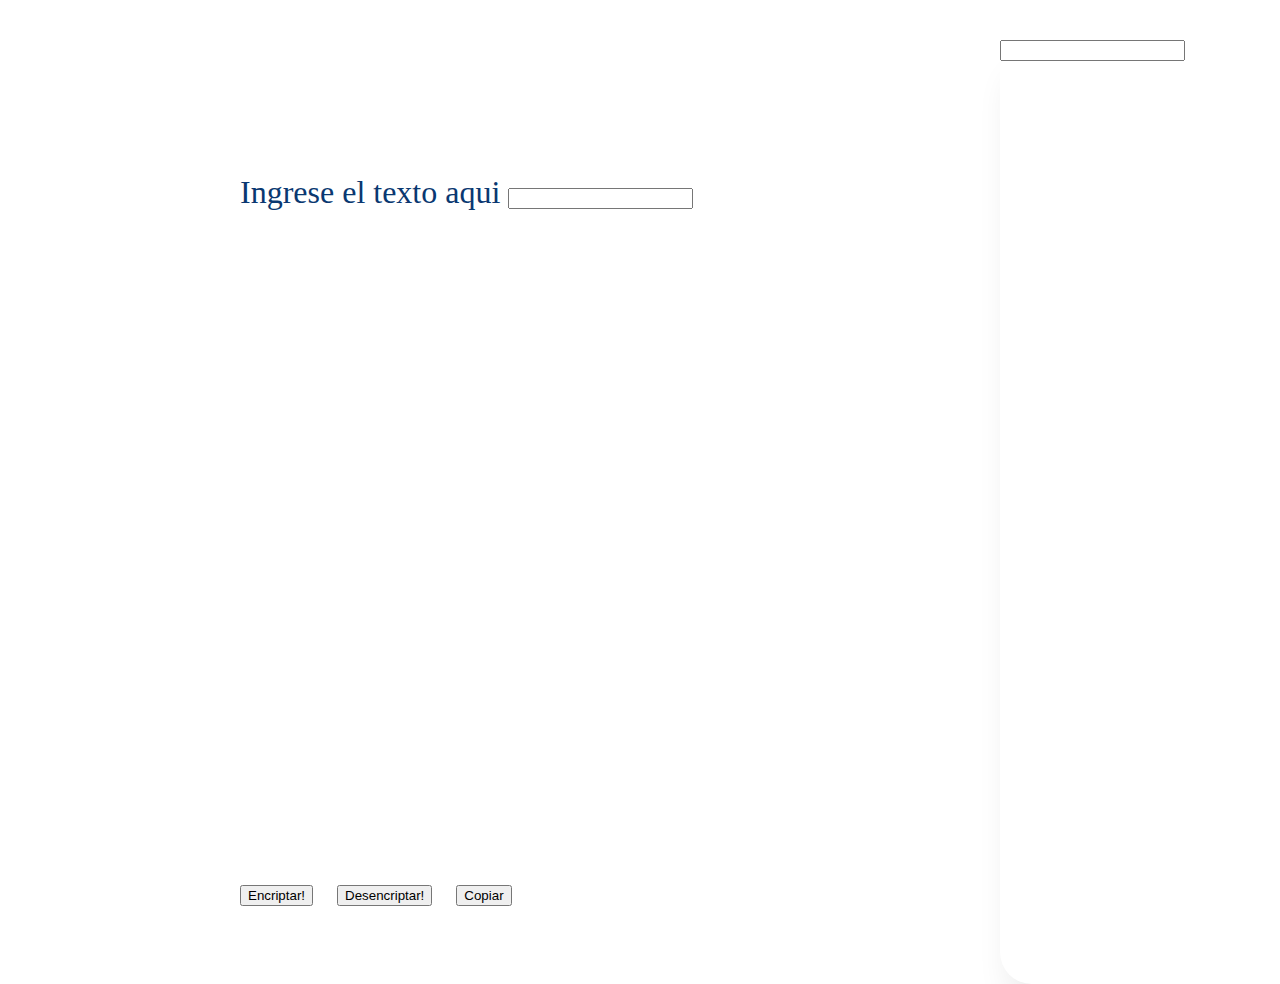
==== index.html @ e1270f03 "Creacion del documento css y anexo de imagenes (comiendo de css)" ====
<!DOCTYPE html>
<html lang="en">
<head>
    <meta charset="UTF-8">
    <meta http-equiv="X-UA-Compatible" content="IE=edge">
    <meta name="viewport" content="width=device-width, initial-scale=1.0">
    <title>Challenge ONE</title>
    <link rel="stylesheet" href="styles.css">
</head>
<body>
    <script src="ED.js"></script>
    <form action="">

        <div class="textArea">
            <label for="texto">Ingrese el texto aqui</label>
            <input type="text" id="texto">
        </div>

        <div class="areaSalida">
            <input type="text" id="salida" class="textoCopiado">
        </div>

        <div class="botones">
            <input type="button" value="Encriptar!" class="bEncriptar" onclick="encriptar()">
            <input type="button" value="Desencriptar!" onclick="desencriptar()">
            <input type="button" value="Copiar" class="copiar" id="botonCopiar" onclick="copiarPortapapeles()">
        </div>

    </form>
</body>
</html>
---- styles.css ----
.textArea{
    position: absolute;
    width: 680px;
    height: 288px;
    left: 240px;
    top: 168px;

    font-family: 'Inter';
    font-style: normal;
    font-weight: 400;
    font-size: 32px;
    line-height: 150%;
    /* or 48px */

    color: #0A3871;
}

.areaSalida{
    position: absolute;
    width: 400px;
    height: 944px;
    left: 1000px;
    top: 40px;

    /* White */

    background: #FFFFFF;
    /* shadow */

    box-shadow: 0px 24px 32px -8px rgba(0, 0, 0, 0.08);
    border-radius: 32px;
}

.botones{
    display: flex;
    flex-direction: row;
    align-items: flex-start;
    padding: 0px;
    gap: 24px;

    position: absolute;
    width: 680px;
    height: 67px;
    left: 240px;
    top: 885px;
}

.botones input bencriptar{
    /* Button */


    /* Auto layout */

    display: flex;
    flex-direction: row;
    align-items: flex-start;
    padding: 24px;
    gap: 8px;

    width: 328px;
    height: 67px;

    /* Dark blue/dark-blue-300 */

    background: #0A3871;
    border-radius: 24px;

    /* Inside auto layout */

    flex: none;
    order: 0;
    flex-grow: 0;
}
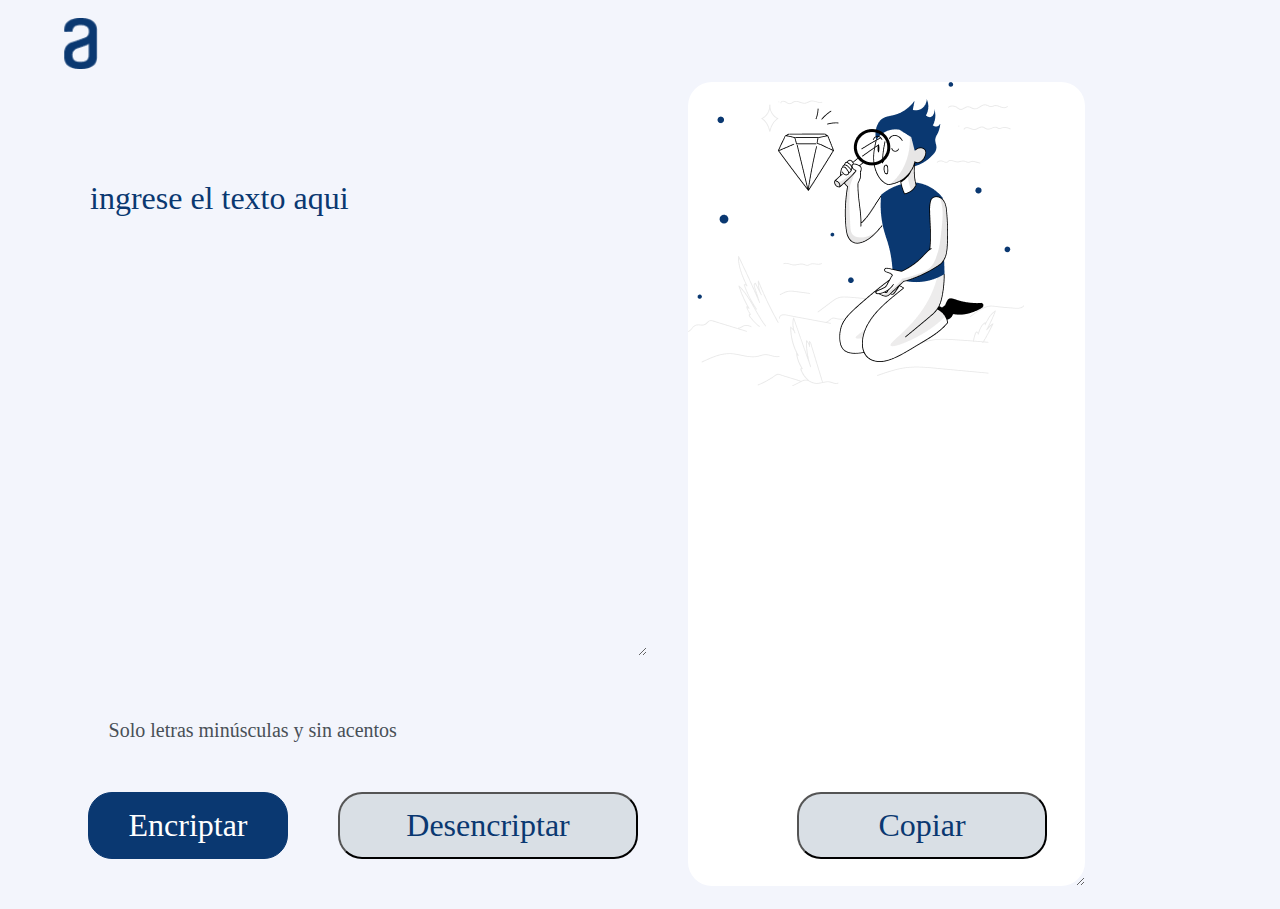
==== commit 44677c0b: "Estilo terminado" ====
--- a/index.html
+++ b/index.html
@@ -4,11 +4,40 @@
     <meta charset="UTF-8">
     <meta http-equiv="X-UA-Compatible" content="IE=edge">
     <meta name="viewport" content="width=device-width, initial-scale=1.0">
+    <link rel="stylesheet" href="styles.css">
+    <link rel="preconnect" href="https://fonts.googleapis.com">
+    <link rel="preconnect" href="https://fonts.gstatic.com" crossorigin>
+    <link href="https://fonts.googleapis.com/css2?family=Edu+VIC+WA+NT+Beginner&family=Roboto:ital,wght@1,500&display=swap" rel="stylesheet">
     <title>Challenge ONE</title>
-    <link rel="stylesheet" href="styles.css">
 </head>
 <body>
-    <script src="ED.js"></script>
+    <script src="script.js"></script>
+
+    <header>
+        <img src="Alura Challenge - Desafío 1 - Lógica/Logo.png" alt="Logo Alura" class="logo">
+    </header>
+
+    <main>
+        <section>
+            <textarea class="text-area" id="texto" cols="30" rows="10" placeholder="Ingrese el texto aqui"></textarea>
+            <div>
+                <h6 class="informacion">&#xF332; Solo letras minúsculas y sin acentos</h6>
+            </div>
+            <div class="botones">
+                <button class="bEncriptar" onclick="encriptar()">Encriptar</button>
+                <button class="bDesencriptar" onclick="desencriptar()">Desencriptar</button>
+            </div>
+        </section>
+            <textarea class="textoCopiado" id="salida" cols="20" rows="10"></textarea>
+            <div>
+                <button class="copiar" id="botonCopiar" onclick="copiarPortapapeles()">Copiar</button>
+            </div>
+        <section>
+
+        </section>
+    </main>
+    
+   <!--
     <form action="">
 
         <div class="textArea">
@@ -27,5 +56,6 @@
         </div>
 
     </form>
+   -->
 </body>
 </html>
--- a/styles.css
+++ b/styles.css
@@ -1,73 +1,92 @@
-.textArea{
-    position: absolute;
-    width: 680px;
-    height: 288px;
-    left: 240px;
-    top: 168px;
-
+*{
+    background: #F3F5FC; 
     font-family: 'Inter';
-    font-style: normal;
     font-weight: 400;
     font-size: 32px;
     line-height: 150%;
-    /* or 48px */
-
-    color: #0A3871;
 }
 
-.areaSalida{
-    position: absolute;
-    width: 400px;
-    height: 944px;
-    left: 1000px;
-    top: 40px;
+.logo{
+    padding-top: 10px;
+    margin-left: 10px;
+    width: 10%;
+}
 
-    /* White */
+main{
+    display: flex;
+    margin-bottom: 50px;
+    margin-left: 80px;
+}
 
-    background: #FFFFFF;
-    /* shadow */
+.text-area{
+    border: none;
+    color: #0A3871;
+    margin-top: 90px;
+    text-transform: lowercase;
+}
+::placeholder{ color: #0A3871;}
+ .text-area:focus{
+    outline: none;
+ }
 
-    box-shadow: 0px 24px 32px -8px rgba(0, 0, 0, 0.08);
-    border-radius: 32px;
+ .textoCopiado{
+    background: white;
+    background-image: url("Alura Challenge - Desafío 1 - Lógica/Muñeco.png");
+    background-repeat: no-repeat;
+    border: none;
+    border-radius: 24px;
+    color: #0A3871;
+    height: 800px;
+    margin-left: 600px;
+    padding-left: 20px;
+    position: fixed;
+}
+
+.textoCopiado:focus{
+    outline: none;
 }
 
 .botones{
     display: flex;
-    flex-direction: row;
-    align-items: flex-start;
-    padding: 0px;
-    gap: 24px;
-
-    position: absolute;
-    width: 680px;
-    height: 67px;
-    left: 240px;
-    top: 885px;
+    margin-top: 18px;
 }
 
-.botones input bencriptar{
-    /* Button */
+.bEncriptar{
+    background-color: #0A3871;
+    border: 1px solid #0A3871;
+    border-radius: 24px;
+    color: white;
+    cursor: pointer;
+    height: 67px;
+    width: 200px;
+}
 
+.bDesencriptar{
+    background-color: #d9dfe5;
+    border-radius: 24px;
+    color: #0A3871;
+    cursor: pointer;
+    height: 67px;
+    margin-left: 250px;
+    position: absolute;
+    width: 300px;
+}
 
-    /* Auto layout */
+.copiar{
+    background-color: #d9dfe5;
+    border-radius: 24px;
+    color: #0A3871;
+    cursor: pointer;
+    height: 67px;
+    margin-left: 150px;
+    margin-top: 710px;
+    position: absolute;
+    width: 250px;
+}
 
-    display: flex;
-    flex-direction: row;
-    align-items: flex-start;
-    padding: 24px;
-    gap: 8px;
-
-    width: 328px;
-    height: 67px;
-
-    /* Dark blue/dark-blue-300 */
-
-    background: #0A3871;
-    border-radius: 24px;
-
-    /* Inside auto layout */
-
-    flex: none;
-    order: 0;
-    flex-grow: 0;
+.informacion{
+    font-family: 'Inter';
+    font-style: normal;
+    font-size: 20px;
+    color: #495057;
 }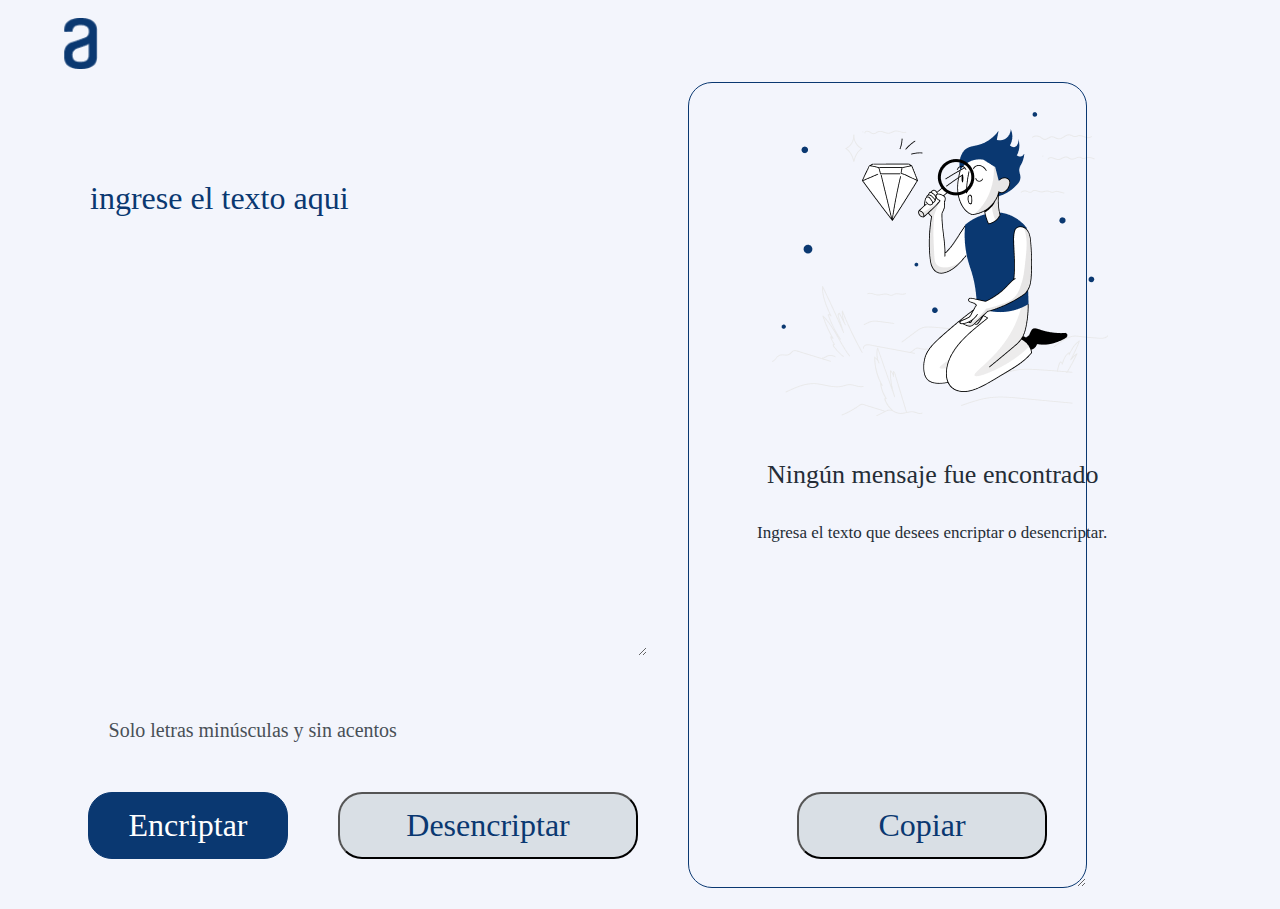
==== commit afa79539: "Proyecto terminado" ====
--- a/index.html
+++ b/index.html
@@ -32,6 +32,11 @@
             <div>
                 <button class="copiar" id="botonCopiar" onclick="copiarPortapapeles()">Copiar</button>
             </div>
+            <div>
+                <img src="Alura Challenge - Desafío 1 - Lógica/Muñeco.png" alt="Muñeco" id="imgDer" class="imgDer">
+                <p class="text1" id="text1">Ningún mensaje fue encontrado</p>
+                <p class="text2" id="text2">Ingresa el texto que desees encriptar o desencriptar.</p>
+            </div>
         <section>
 
         </section>
--- a/styles.css
+++ b/styles.css
@@ -30,10 +30,8 @@
  }
 
  .textoCopiado{
-    background: white;
-    background-image: url("Alura Challenge - Desafío 1 - Lógica/Muñeco.png");
-    background-repeat: no-repeat;
-    border: none;
+    background: none;
+    border: 1px solid #0A3871;
     border-radius: 24px;
     color: #0A3871;
     height: 800px;
@@ -89,4 +87,24 @@
     font-style: normal;
     font-size: 20px;
     color: #495057;
+}
+
+.imgDer{
+    margin-top: 30px;
+    margin-left: 125px;
+}
+
+.text1{
+    margin-left: 120px;
+    font-style: normal;
+    font-size: 26px;
+    color: #252d36;
+}
+
+.text2{
+    display: block;
+    margin-left: 110px;
+    font-style: normal;
+    font-size: 17px;
+    color: #252d36;
 }